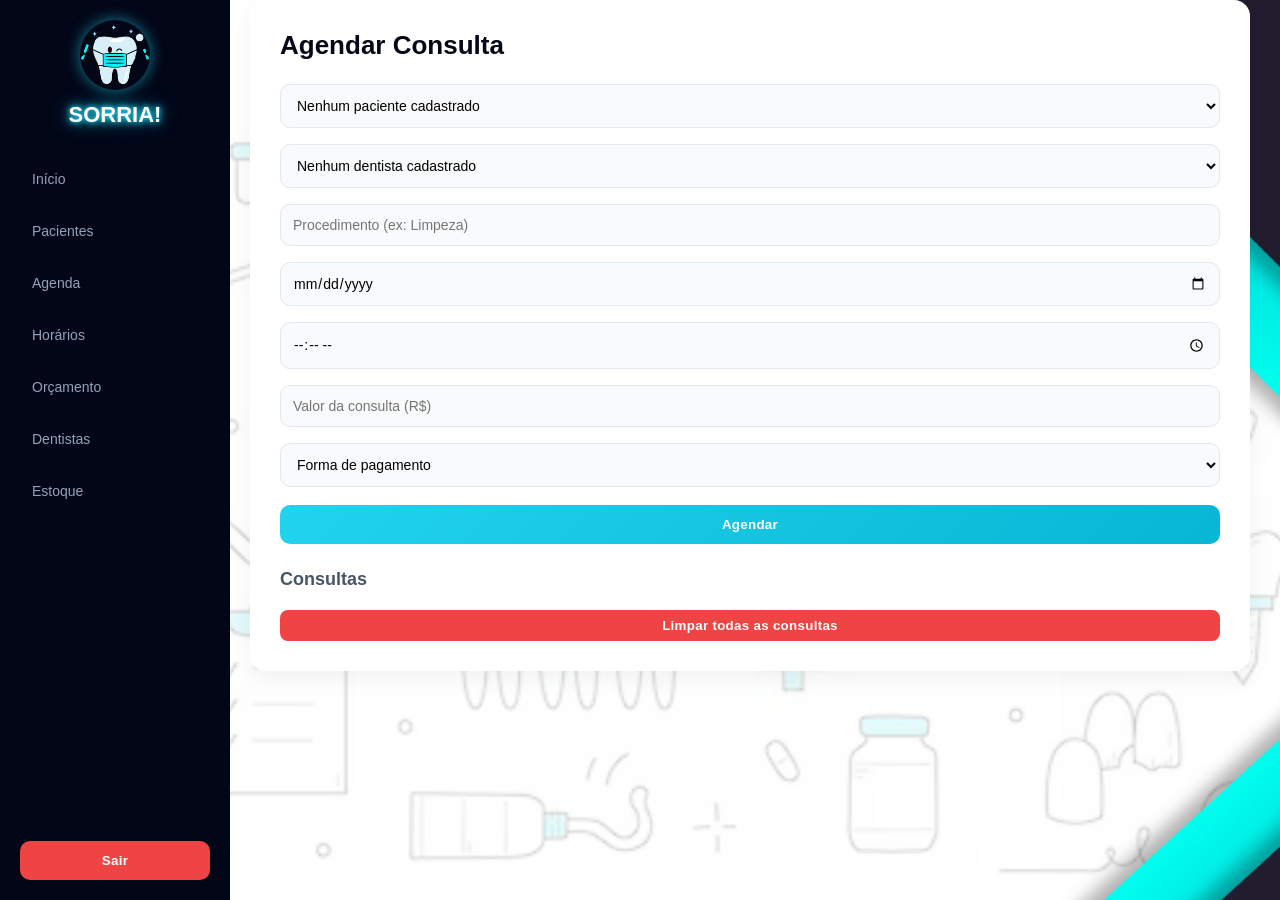
==== Paginas/agendar.html @ fbba9ae2 "Add files via upload" ====
<!DOCTYPE html>
<html>
<head>
  <title>Agendar</title>
  <link rel="stylesheet" href="./Css/Style.css">
    <link rel="icon" type="image/png" href="./Img/favicon-96x96.png" sizes="96x96" />
    <link rel="icon" type="image/svg+xml" href="./Imagens/favicon.ico" />
    <link rel="shortcut icon" href="./Imagens/favicon.ico" />
    <link rel="apple-touch-icon" sizes="180x180" href="./Imagens/apple-touch-icon.png" />
    <link rel="manifest" href="./Imagens/site.webmanifest" />
</head>
<body>

<nav>
  <div class="logo-area">
    <img src="./Imagens/Logo.png" alt="Logo SorrIA">
    <h1>SORRIA!</h1>
  </div>
  <a href="DashBoard.html">Início</a>
  <a href="pacientes.html">Pacientes</a>
  <a href="agendar.html">Agenda</a>
  <a href="horários.html">Horários</a>
  <a href="orcamento.html">Orçamento</a>
  <a href="dentistas.html">Dentistas</a>
  <a href="estoque.html">Estoque</a>
  <button class="btn-logout" onclick="logout()">Sair</button>
</nav>

<div class="container">
  <h2>Agendar Consulta</h2>

  <select id="pacienteConsulta">
    <option value="">Selecione um paciente</option>
  </select>
  <select id="dentistaConsulta">
    <option value="">Selecione o Dentista</option>
  </select>
  <input type="text" id="procedimentoConsulta" placeholder="Procedimento (ex: Limpeza)">
  <input type="date" id="dataConsulta">
  <input type="time" id="horaConsulta">
  <input type="number" id="valorConsulta" placeholder="Valor da consulta (R$)">
  <select id="pagamentoConsulta">
    <option value="">Forma de pagamento</option>
    <option value="Dinheiro">Dinheiro</option>
    <option value="Débito">Cartão de Débito</option>
    <option value="Crédito">Cartão de Crédito</option>
    <option value="Pix">Pix</option>
  </select>

  <button type="button" onclick="agendar()">Agendar</button>

  <h3>Consultas</h3>
  <ul id="listaConsultas"></ul>
  <button class="btn-delete" onclick="limparConsultas()">
  Limpar todas as consultas
</button>
</div>

<script src="./Js/script.Js"></script>
</body>
</html>
---- Paginas/Css/Style.css ----
@font-face {
  font-family: "Contrail One";
  src: url("fonts/ContrailOne-Regular.ttf") format("truetype");
}

* {
  margin: 0;
  padding: 0;
  box-sizing: border-box;
  font-family: "Inter", "Segoe UI", Arial, sans-serif;
}

body {
  background-image: url('../Imagens/Fundo.png');
  background-size: cover;          
  background-position: center;
  background-repeat: no-repeat;
  background-attachment: fixed;  
  color: #0f172a;
}

nav {
  width: 230px;
  height: 100vh;
  background: #020617;
  display: flex;
  flex-direction: column;
  padding: 20px;
  position: fixed;
}

nav a {
  color: #94a3b8;
  text-decoration: none;
  margin: 6px 0;
  padding: 12px;
  border-radius: 10px;
  transition: 0.25s;
  font-size: 14px;
}

nav a:hover {
  background: rgba(34, 211, 238, 0.12);
  color: #22d3ee;
  transform: translateX(4px);
}

.container {
  margin-left: 250px;
  padding: 30px;
  width: calc(100% - 250px);
  max-width: 1000px;

  background: #ffffff;
  border-radius: 16px;
  box-shadow: 0 8px 25px rgba(0,0,0,0.05);

}

h2 {
  font-family: "Contrail One", sans-serif;
  font-size: 26px;
  margin-bottom: 15px;
  color: #020617;
}

h3 {
  font-family: "Contrail One", sans-serif;
  margin-top: 25px;
  color: #475569;
  font-size: 18px;
}

input, select, textarea {
  width: 100%;
  padding: 12px;
  margin: 8px 0;

  border-radius: 10px;
  border: 1px solid #e2e8f0;
  background: #f9fafb;

  transition: 0.2s;
  font-size: 14px;
}

input:hover, select:hover {
  border-color: #67e8f9;
}

input:focus, select:focus, textarea:focus {
  border-color: #22d3ee;
  background: #ffffff;
  box-shadow: 0 0 0 3px rgba(34, 211, 238, 0.15);
  outline: none;
}

button {
  width: 100%;
  padding: 12px;

  border-radius: 10px;
  border: none;

  background: linear-gradient(135deg, #22d3ee, #06b6d4);
  color: #ffffff;

  font-weight: 600;
  letter-spacing: 0.3px;

  margin-top: 10px;
  cursor: pointer;
  transition: 0.2s;
}

button:hover {
  transform: translateY(-1px);
  box-shadow: 0 6px 15px rgba(34, 211, 238, 0.3);
}

ul {
  list-style: none;
  margin-top: 10px;
}

li {
  background: #ffffff;
  padding: 14px;
  margin-bottom: 10px;

  border-radius: 10px;
  border: 1px solid #e2e8f0;

  transition: 0.2s;
}

li:hover {
  border-color: #22d3ee;
  box-shadow: 0 4px 12px rgba(34, 211, 238, 0.12);
}

li strong {
  color: #020617;
}

.item-consulta {
  display: flex;
  justify-content: space-between;
  align-items: center;
}

.btn-delete {
  background: #ef4444;
  color: white;
  padding: 8px 10px;
  border-radius: 8px;
  border: none;
  cursor: pointer;
}

.btn-delete:hover {
  background: #dc2626;
}

.cards {
  display: flex;
  gap: 15px;
  margin-bottom: 20px;
}

.card {
  flex: 1;
  background: #ffffff;
  border: 1px solid #e2e8f0;
  padding: 20px;
  border-radius: 14px;

  transition: 0.2s;
}

.card:hover {
  border-color: #22d3ee;
  box-shadow: 0 8px 20px rgba(34, 211, 238, 0.15);
}

.card h3 {
  font-family: "Inter", sans-serif;
  color: #64748b;
  font-size: 14px;
}

.card p {
  font-size: 24px;
  font-weight: bold;
  color: #020617;
}

#total {
  color: #06b6d4;
  font-weight: bold;
  font-size: 18px;
}

::-webkit-scrollbar {
  width: 6px;
}

::-webkit-scrollbar-thumb {
  background: #22d3ee;
  border-radius: 10px;
}

@media (max-width: 768px) {
  nav {
    width: 90px;
  }

  nav a {
    font-size: 11px;
    text-align: center;
  }

  .container {
    margin-left: 100px;
    width: calc(100% - 100px);
    padding: 15px;
  }

  .cards {
    flex-direction: column;
  }
}
#calendario {
  margin-left: 250px; /* mesma largura da nav */
  padding: 20px;
}

.dia {
  background: #f8fafc;
  padding: 15px;
  margin-bottom: 15px;
  border-radius: 12px;
  border-left: 5px solid #22d3ee;
}

.dia h3 {
  margin-bottom: 10px;
  color: #0f172a;
}

.consulta-calendario {
  background: white;
  padding: 10px;
  margin-top: 8px;
  border-radius: 8px;
  border: 1px solid #e2e8f0;
}
.btn-logout {
  margin-top: auto; /* joga lá pra baixo */
  padding: 12px;
  border-radius: 10px;
  border: none;
  background: #ef4444;
  color: white;
  font-weight: bold;
  cursor: pointer;
  transition: 0.3s;
}

.btn-logout:hover {
  background: #dc2626;
  transform: translateY(-2px);
}
/* ================= LOGO NAV ================= */
.logo-area {
  text-align: center;
  margin-bottom: 25px;
}

.logo-area img {
  width: 70px;
  border-radius: 50%;
  margin-bottom: 8px;

  /* glow ciano */
  box-shadow: 0 0 15px rgba(34, 211, 238, 0.6);
}

/* TEXTO SORRIA */
.logo-area h1 {
  font-family: "Contrail One", sans-serif;
  font-size: 22px;
  color: white;

  /* efeito glow ciano 🔥 */
  text-shadow:
    0 0 5px #22d3ee,
    0 0 10px #22d3ee,
    0 0 20px rgba(34, 211, 238, 0.8);
}
.logo-area img:hover {
  transform: scale(1.05);
  transition: 0.3s;
}
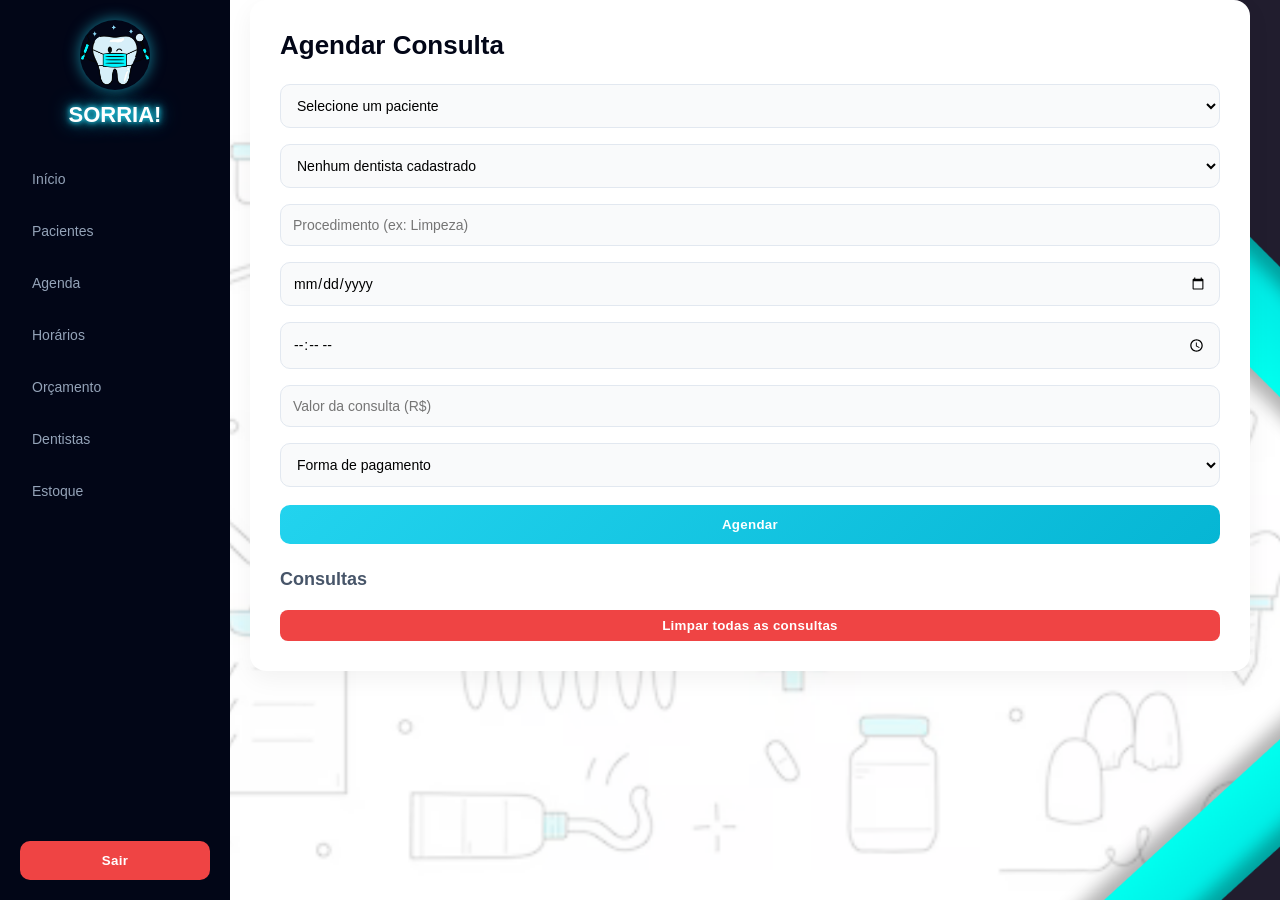
==== commit 22681ea5: "Update agendar.html" ====
--- a/Paginas/agendar.html
+++ b/Paginas/agendar.html
@@ -8,6 +8,7 @@
     <link rel="shortcut icon" href="./Imagens/favicon.ico" />
     <link rel="apple-touch-icon" sizes="180x180" href="./Imagens/apple-touch-icon.png" />
     <link rel="manifest" href="./Imagens/site.webmanifest" />
+    <meta name="viewport" content="width=device-width, initial-scale=1.0">
 </head>
 <body>
 
@@ -58,4 +59,4 @@
 
 <script src="./Js/script.Js"></script>
 </body>
-</html>+</html>
--- a/Paginas/Css/Style.css
+++ b/Paginas/Css/Style.css
@@ -231,7 +231,7 @@
   }
 }
 #calendario {
-  margin-left: 250px; /* mesma largura da nav */
+  margin-left: 250px; 
   padding: 20px;
 }
 
@@ -256,7 +256,7 @@
   border: 1px solid #e2e8f0;
 }
 .btn-logout {
-  margin-top: auto; /* joga lá pra baixo */
+  margin-top: auto; 
   padding: 12px;
   border-radius: 10px;
   border: none;
@@ -271,7 +271,7 @@
   background: #dc2626;
   transform: translateY(-2px);
 }
-/* ================= LOGO NAV ================= */
+
 .logo-area {
   text-align: center;
   margin-bottom: 25px;
@@ -282,7 +282,6 @@
   border-radius: 50%;
   margin-bottom: 8px;
 
-  /* glow ciano */
   box-shadow: 0 0 15px rgba(34, 211, 238, 0.6);
 }
 
@@ -301,4 +300,119 @@
 .logo-area img:hover {
   transform: scale(1.05);
   transition: 0.3s;
+}
+/* ================= RESPONSIVO MOBILE ================= */
+@media (max-width: 768px) {
+
+  /* evita zoom estranho em inputs no iPhone */
+  input, select, textarea {
+    font-size: 16px;
+  }
+
+  body{
+    background-attachment: scroll; /* fixed costuma dar problema em celular */
+  }
+
+  /* NAV vira barra no topo */
+  nav{
+    position: relative;
+    width: 100%;
+    height: auto;
+    min-height: auto;
+    padding: 12px;
+    flex-direction: row;
+    flex-wrap: wrap;
+    gap: 8px;
+    justify-content: center;
+  }
+
+  nav a{
+    margin: 0;
+    padding: 10px 12px;
+    font-size: 13px;
+  }
+
+  .btn-logout{
+    margin-top: 0;
+    width: auto;
+  }
+
+  .logo-area{
+    width: 100%;
+    margin-bottom: 10px;
+  }
+
+  .logo-area img{
+    width: 56px;
+  }
+
+  .logo-area h1{
+    font-size: 18px;
+  }
+
+  .container{
+    margin-left: 0;
+    width: 100%;
+    max-width: none;
+    padding: 15px;
+    border-radius: 12px;
+  }
+
+  #calendario{
+    margin-left: 0;
+    padding: 15px;
+  }
+
+  .cards{
+    flex-direction: column;
+    gap: 12px;
+  }
+
+  .card{
+    width: 100%;
+  }
+
+  .item-consulta{
+    flex-direction: column;
+    align-items: flex-start;
+    gap: 10px;
+  }
+
+  .btn-delete{
+    width: 100%;
+  }
+
+  button{
+    min-height: 46px;
+  }
+  table{
+    display: block;
+    overflow-x: auto;
+    width: 100%;
+  }
+}
+
+@media (max-width: 480px){
+
+  h2{
+    font-size: 22px;
+  }
+
+  h3{
+    font-size: 16px;
+  }
+
+  nav a{
+    font-size: 12px;
+    padding: 8px 10px;
+  }
+
+  .container{
+    padding: 12px;
+  }
+
+  .card p{
+    font-size: 20px;
+  }
+
 }
